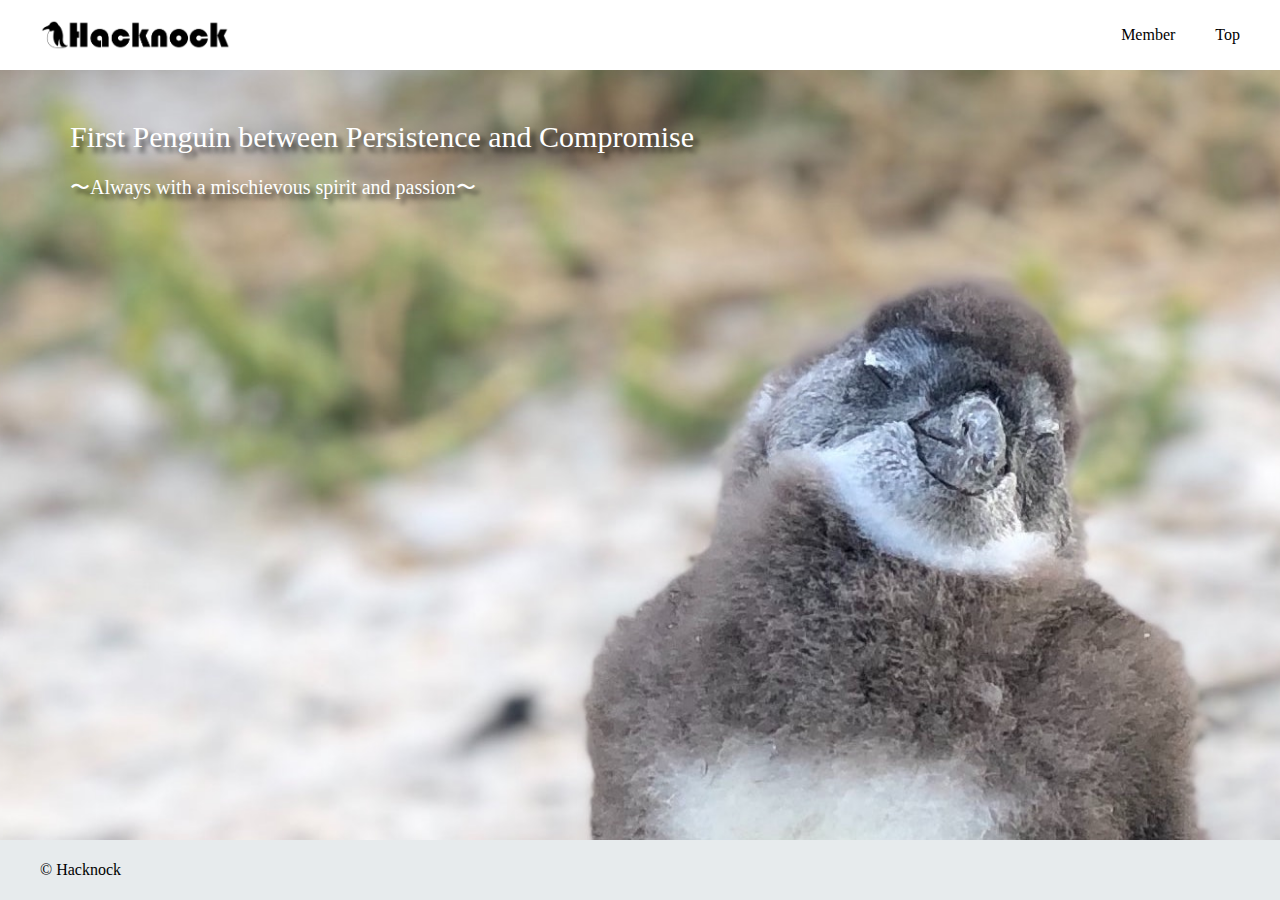
==== index.html @ b4ab411b "main-webのソースを引っ越してきた" ====
<!DOCTYPE html>
<html>
  <head>
    <meta charset="utf-8" />
    <title>Hacknock</title>
    <link rel="stylesheet" href="./css/index.css" />
  </head>
  <body>
    <header>
      <img src="./img/hacknock_title.png" class="logo" />
      <a class="link_menu" href="./member.html">Member</a>
      <a class="link_menu" href="./index.html">Top</a>
    </header>
    <section class="index_img">
      <p class="catch">First Penguin between Persistence and Compromise</p>
      <p class="desc">〜Always with a mischievous spirit and passion〜</p>
    </section>
    <footer>&copy; Hacknock</footer>
  </body>
</html>
---- css/index.css ----
body {
  margin: 0;
  padding: 0;
  background-color: #e7ebed;
}
header {
  /* width: 100%; */
  height: 70px;
  display: flex;
  background-color: white;
}
img.logo {
  margin-left: 40px;
  margin-right: auto;
  align-self: center;
  height: 30px;
}
a.link_menu {
  margin-right: 40px;
  align-self: center;
  text-decoration: none;
  color: #000;
}
a.link_menu:hover {
  color: #00c853;
}
section.index_img {
  width: 100%;
  height: calc(100vh - 130px);
  background-image: url("../img/penguin.jpg");
  background-size: cover;
  background-position: center center;
}
p.catch {
  margin: 0;
  padding-top: 50px;
  padding-left: 70px;
  font-size: 30px;
  color: #fff;
  text-shadow: 5px 5px 5px #000000ac;
}
p.desc {
  margin: 0;
  padding-top: 20px;
  padding-left: 70px;
  font-size: 20px;
  color: #fff;
  text-shadow: 5px 5px 5px #000000ac;
}
footer {
  position: absolute;
  bottom: 0;
  left: 40px;
  height: 60px;
  line-height: 60px;
}
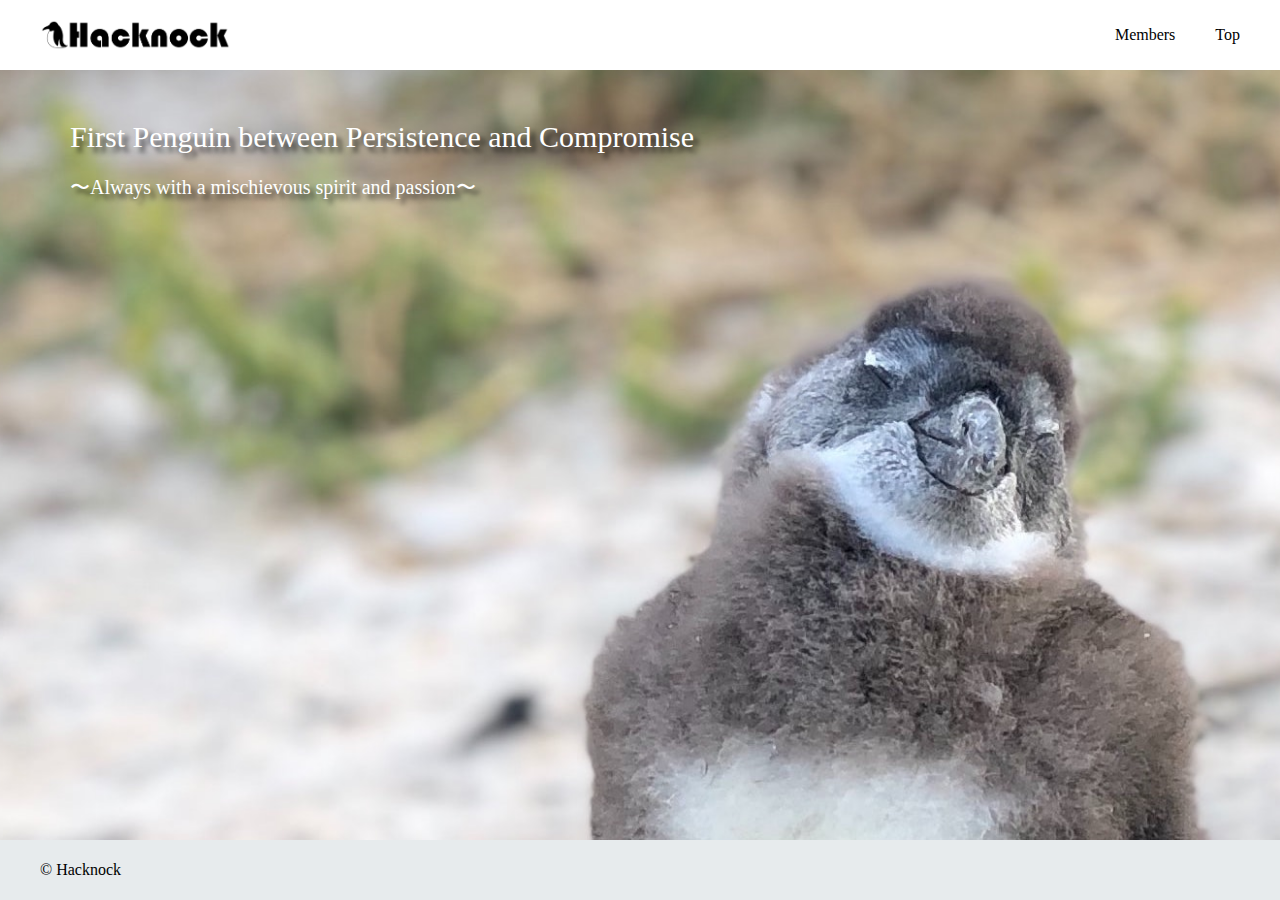
==== commit aac08130: "headerとfooterのcssを分ける" ====
--- a/index.html
+++ b/index.html
@@ -4,12 +4,13 @@
     <meta charset="utf-8" />
     <title>Hacknock</title>
     <link rel="stylesheet" href="./css/index.css" />
+    <link rel="stylesheet" href="./css/header-footer.css" />
   </head>
   <body>
     <header>
       <img src="./img/hacknock_title.png" class="logo" />
-      <a class="link_menu" href="./member.html">Member</a>
-      <a class="link_menu" href="./index.html">Top</a>
+      <a href="./members.html" class="link_menu">Members</a>
+      <a href="./index.html" class="link_menu">Top</a>
     </header>
     <section class="index_img">
       <p class="catch">First Penguin between Persistence and Compromise</p>
--- a/css/index.css
+++ b/css/index.css
@@ -3,27 +3,7 @@
   padding: 0;
   background-color: #e7ebed;
 }
-header {
-  /* width: 100%; */
-  height: 70px;
-  display: flex;
-  background-color: white;
-}
-img.logo {
-  margin-left: 40px;
-  margin-right: auto;
-  align-self: center;
-  height: 30px;
-}
-a.link_menu {
-  margin-right: 40px;
-  align-self: center;
-  text-decoration: none;
-  color: #000;
-}
-a.link_menu:hover {
-  color: #00c853;
-}
+
 section.index_img {
   width: 100%;
   height: calc(100vh - 130px);
@@ -31,6 +11,7 @@
   background-size: cover;
   background-position: center center;
 }
+
 p.catch {
   margin: 0;
   padding-top: 50px;
@@ -39,6 +20,7 @@
   color: #fff;
   text-shadow: 5px 5px 5px #000000ac;
 }
+
 p.desc {
   margin: 0;
   padding-top: 20px;
@@ -47,10 +29,3 @@
   color: #fff;
   text-shadow: 5px 5px 5px #000000ac;
 }
-footer {
-  position: absolute;
-  bottom: 0;
-  left: 40px;
-  height: 60px;
-  line-height: 60px;
-}
--- a/css/header-footer.css
+++ b/css/header-footer.css
@@ -0,0 +1,33 @@
+/* header */
+header {
+  height: 70px;
+  display: flex;
+  background-color: white;
+}
+
+img.logo {
+  margin-left: 40px;
+  margin-right: auto;
+  align-self: center;
+  height: 30px;
+}
+
+a.link_menu {
+  margin-right: 40px;
+  align-self: center;
+  text-decoration: none;
+  color: #000;
+}
+
+a.link_menu:hover {
+  color: #00c853;
+}
+
+/* footer */
+footer {
+  position: absolute;
+  bottom: 0;
+  left: 40px;
+  height: 60px;
+  line-height: 60px;
+}
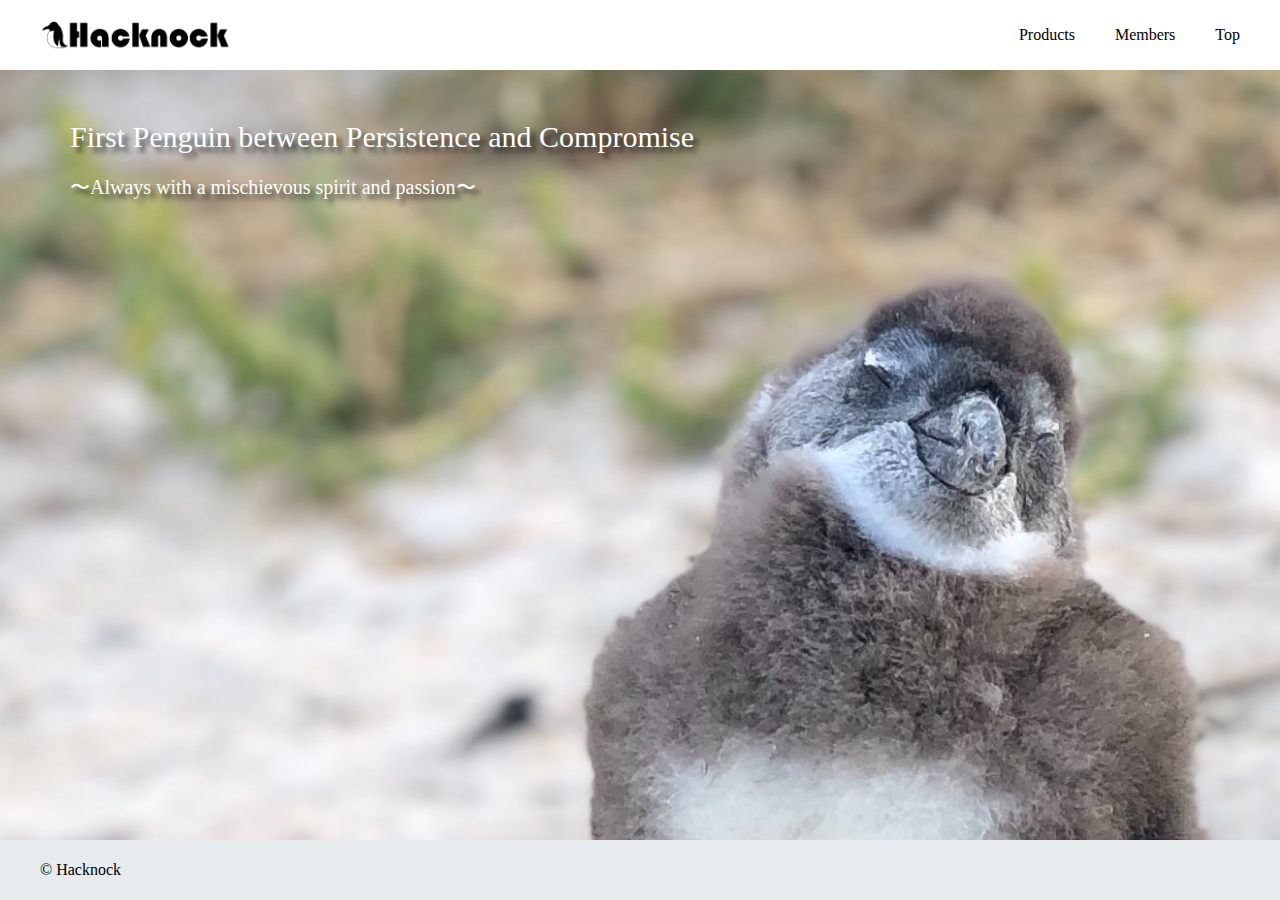
==== commit a229f0b3: "productsを追加" ====
--- a/index.html
+++ b/index.html
@@ -9,6 +9,7 @@
   <body>
     <header>
       <img src="./img/hacknock_title.png" class="logo" />
+      <a href="./products.html" class="link_menu">Products</a>
       <a href="./members.html" class="link_menu">Members</a>
       <a href="./index.html" class="link_menu">Top</a>
     </header>
